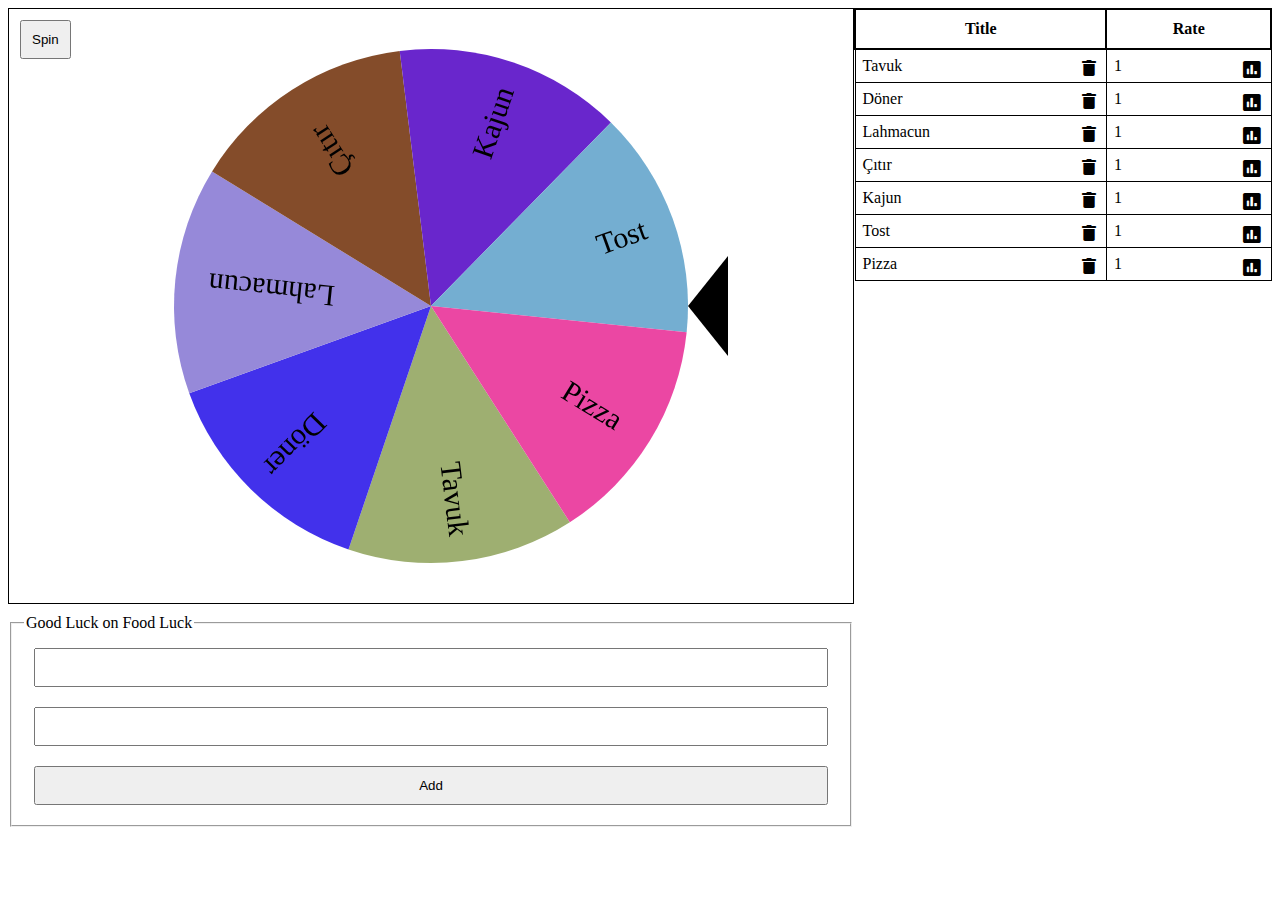
==== public/index.html @ b06a97ad "multiple voting" ====
<html lang="en">
  <head>
    <meta charset="UTF-8" />
    <meta http-equiv="X-UA-Compatible" content="IE=edge" />
    <meta name="viewport" content="width=device-width, initial-scale=1.0" />
    <title>Food Luck</title>
    <link rel="shortcut icon" href="favico.png" type="image/x-icon" />
    <link rel="stylesheet" href="style.css" />
    <link
      rel="stylesheet"
      href="https://cdnjs.cloudflare.com/ajax/libs/font-awesome/5.15.4/css/all.min.css"
    />
    <script src="script.js" defer></script>
  </head>
  <body>
    <div class="container">
      <div class="left">
        <input type="button" value="Spin" class="spin" id="spin" />
        <canvas id="myCanvas"> </canvas>
        <form autocomplete="off" id="form">
          <fieldset>
            <legend>Good Luck on Food Luck</legend>
            <div class="input-container">
              <input type="text" name="title" id="title" required />
              <input type="number" name="title" id="rate" />
              <input type="submit" name="submit" id="add" value="Add" />
            </div>
          </fieldset>
        </form>
      </div>
      <table id="table">
        <tr>
          <th>Title</th>
          <th>Rate</th>
        </tr>
      </table>
      <div class="vote-modal" id="vote-modal">
        <div class="vote-modal-content" id="vote-modal-content">
          <div>
            <h3><span id="voting-title"></span> Oylayın</h3>
            <h6>Oyunuz güncel oya eklenecektir</h6>
          </div>
          <div style="display: flex; flex-direction: row">
            <input type="number" name="Range Count" id="range-count" />
            <input
              type="button"
              value="Create Range"
              name="Create Range"
              id="create-range-button"
            />
          </div>
          <div class="range-container" id="range-container"></div>
          <div>
            <input type="button" value="Vote" id="vote-button" />
            <input type="button" value="Cancel" id="vote-cancel-button" />
          </div>
        </div>
      </div>
      <div class="vote-modal" id="delete-modal">
        <div class="vote-modal-content" id="delete-modal-content">
          <div>
            <h3>Silmek İstediğinize Emin Misiniz?</h3>
          </div>

          <div>
            <input type="button" value="Delete" id="delete-button" />
            <input type="button" value="Cancel" id="delete-cancel-button" />
          </div>
        </div>
      </div>
    </div>
  </body>
</html>
---- public/style.css ----
.container {
  display: flex;
  flex-direction: row;
}
canvas {
  display: block;
  border: 1px solid black;
}
form {
  width: 100%;
  margin-top: 10px;
}
.input-container {
  display: flex;
  flex-direction: column;
}
input {
  padding: 10px;
  margin: 10px;
}
table {
  width: 100%;
  border: 1px solid black;
  height: 67%;
  border-collapse: collapse;
}
tr,
td {
  border: 1px solid black;
  padding: 7px;
}
th {
  border: 2px solid black;
  padding: 10px;
}
td {
  position: relative;
}
.table-icon {
  position: absolute;
  top: 0;
  right: 0;
  margin: 10px;
}
datalist {
  display: flex;
  justify-content: space-between;
  margin: 0 10 0 10;
  color: black;
}

.vote-range {
  display: flex;
  width: 100%;
  margin: 0;
  padding: 0;
}
.vote-modal {
  display: none;
  position: absolute;
  background-color: rgba(151, 102, 197, 0.288);
  top: 0;
  bottom: 0;
  left: 0;
  right: 0;
  justify-content: center;
  align-items: center;
}
.vote-modal-content {
  background-color: rgb(151, 102, 197);
  display: flex;
  flex-direction: column;
  text-align: center;
  padding: 20px;
}
.spin {
  position: absolute;
  top: 0;
  left: 0;
  margin: 20px;
}
.range-container {
  margin-bottom: 15px;
}
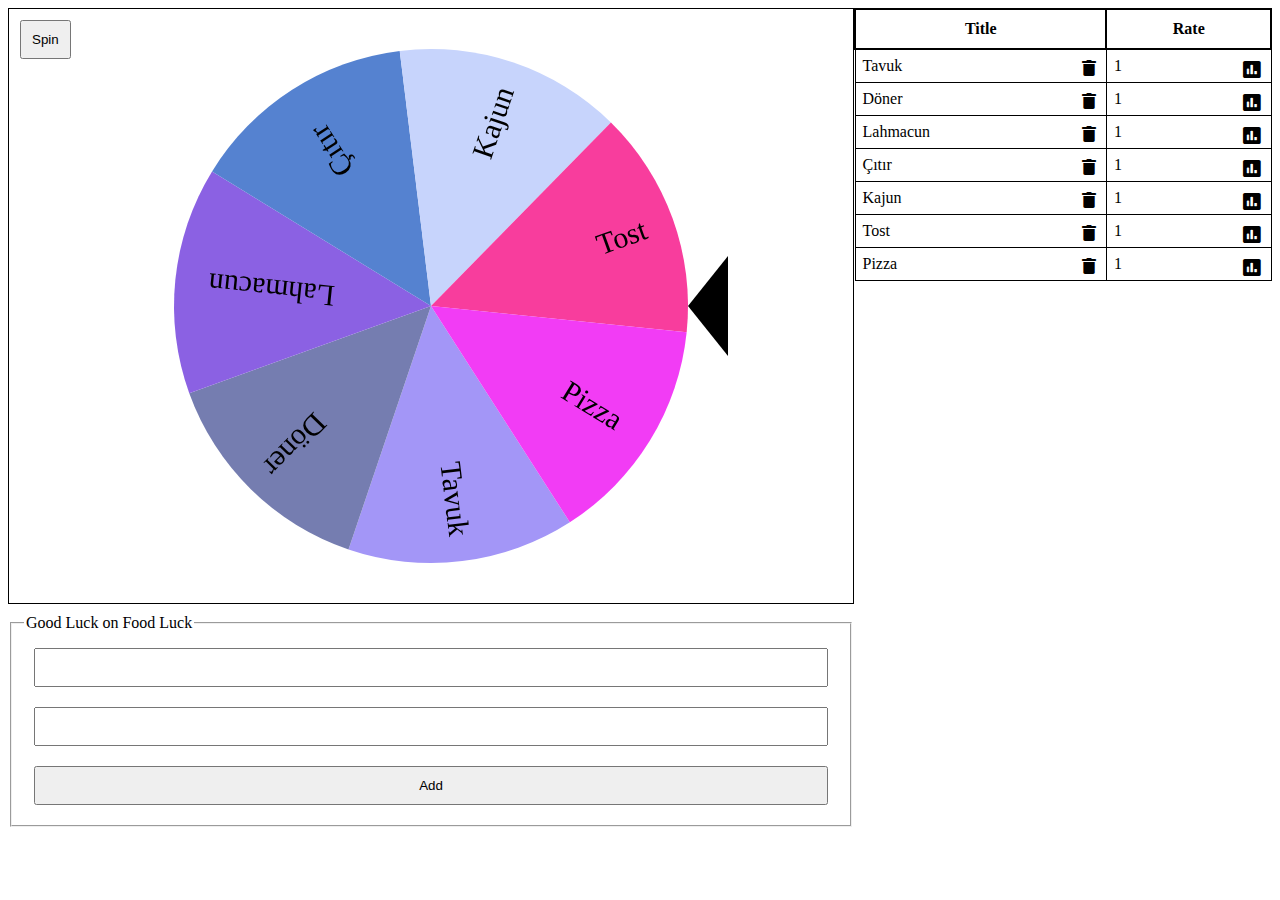
==== commit 1a87058e: "winner text" ====
--- a/public/index.html
+++ b/public/index.html
@@ -17,6 +17,9 @@
       <div class="left">
         <input type="button" value="Spin" class="spin" id="spin" />
         <canvas id="myCanvas"> </canvas>
+        <h2 class="winner" id="winner-text">
+          Winner <span id="winner"></span>
+        </h2>
         <form autocomplete="off" id="form">
           <fieldset>
             <legend>Good Luck on Food Luck</legend>
--- a/public/style.css
+++ b/public/style.css
@@ -82,3 +82,12 @@
 .range-container {
   margin-bottom: 15px;
 }
+.winner {
+  position: absolute;
+  display: none;
+  background-color: rgba(151, 102, 197, 0.61);
+  top: 30%;
+  font-size: 35px;
+  left: 30%;
+  transform: translate(-25%, 0);
+}
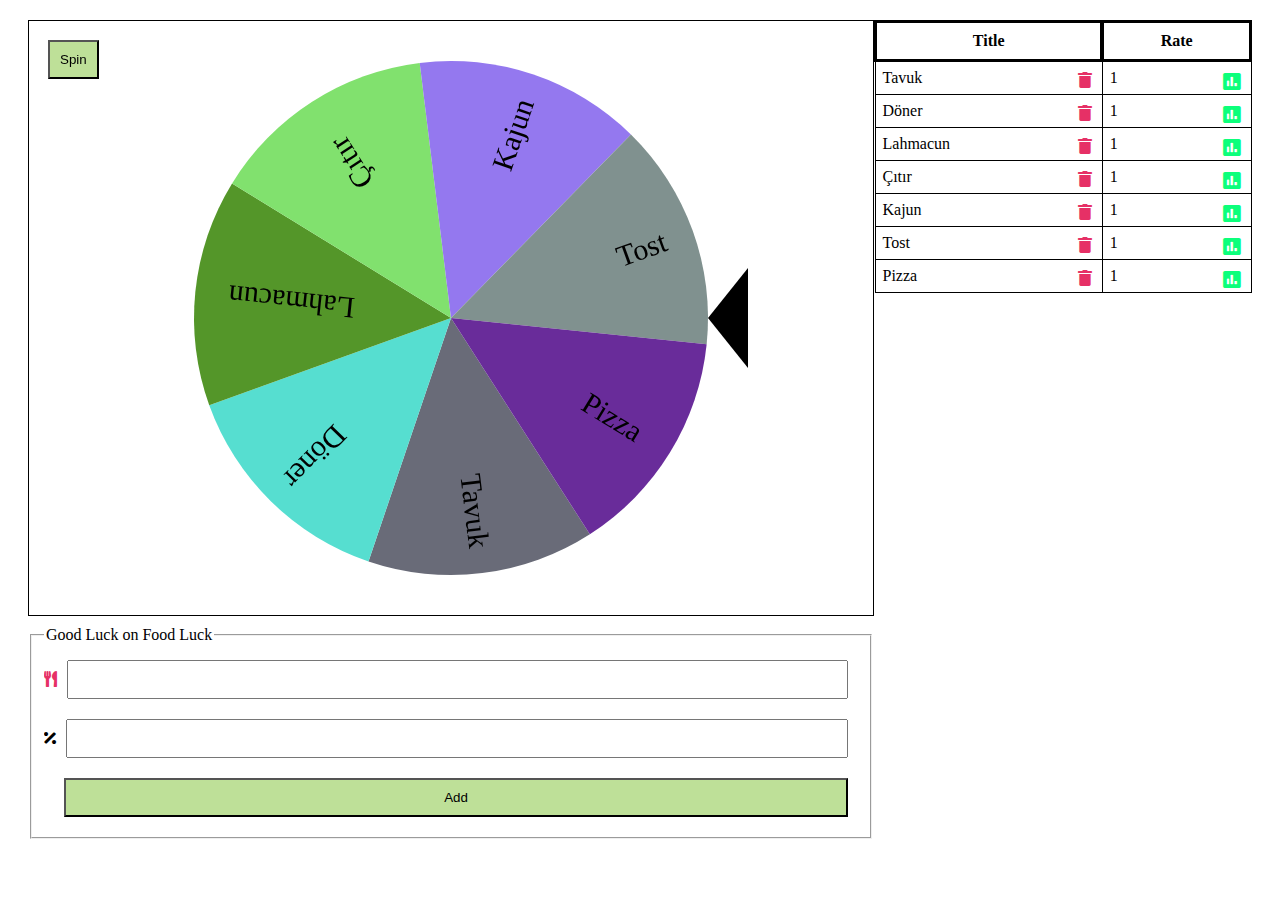
==== commit 9f50e1a0: "nice css" ====
--- a/public/index.html
+++ b/public/index.html
@@ -24,9 +24,21 @@
           <fieldset>
             <legend>Good Luck on Food Luck</legend>
             <div class="input-container">
-              <input type="text" name="title" id="title" required />
-              <input type="number" name="title" id="rate" />
-              <input type="submit" name="submit" id="add" value="Add" />
+              <div style="display: flex; align-items: center">
+                <i class="fas fa-utensils" style="color: rgb(230, 48, 102)"></i>
+                <input type="text" name="title" id="title" required />
+              </div>
+              <div style="display: flex; align-items: center">
+                <i class="fas fa-percentage"></i>
+                <input type="number" name="title" id="rate" />
+              </div>
+              <input
+                type="submit"
+                name="submit"
+                id="add"
+                value="Add"
+                style="margin-left: 20px"
+              />
             </div>
           </fieldset>
         </form>
--- a/public/style.css
+++ b/public/style.css
@@ -1,6 +1,8 @@
 .container {
   display: flex;
   flex-direction: row;
+  margin: 20px;
+  position: relative;
 }
 canvas {
   display: block;
@@ -17,6 +19,11 @@
 input {
   padding: 10px;
   margin: 10px;
+  flex: 1;
+}
+input[type="button"],
+input[type="submit"] {
+  background-color: rgba(149, 204, 87, 0.61);
 }
 table {
   width: 100%;
@@ -32,6 +39,8 @@
 th {
   border: 2px solid black;
   padding: 10px;
+  box-sizing: border-box;
+  box-shadow: inset 0px 0px 0px 1px black;
 }
 td {
   position: relative;
@@ -91,3 +100,9 @@
   left: 30%;
   transform: translate(-25%, 0);
 }
+
+@media all and (max-width: 1000px) {
+  .container {
+    flex-direction: column;
+  }
+}
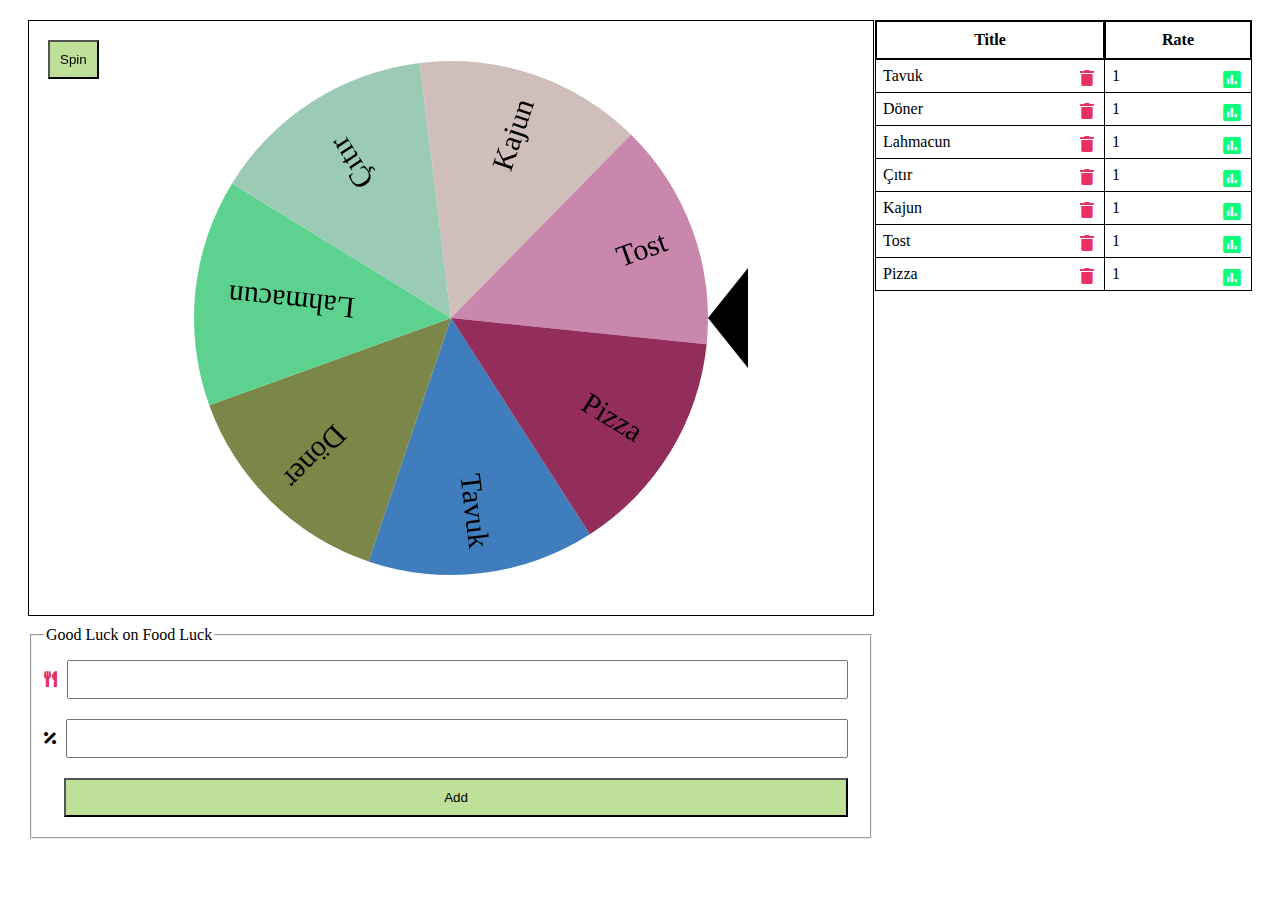
==== commit 47de44be: "default 1 range" ====
--- a/public/index.html
+++ b/public/index.html
@@ -49,38 +49,63 @@
           <th>Rate</th>
         </tr>
       </table>
-      <div class="vote-modal" id="vote-modal">
-        <div class="vote-modal-content" id="vote-modal-content">
-          <div>
-            <h3><span id="voting-title"></span> Oylayın</h3>
-            <h6>Oyunuz güncel oya eklenecektir</h6>
-          </div>
-          <div style="display: flex; flex-direction: row">
-            <input type="number" name="Range Count" id="range-count" />
+    </div>
+    <div class="vote-modal" id="vote-modal">
+      <div class="vote-modal-content" id="vote-modal-content">
+        <div>
+          <h3><span id="voting-title"></span> Oylayın</h3>
+          <h6>Oyunuz güncel oya eklenecektir</h6>
+        </div>
+        <div style="display: flex; flex-direction: row">
+          <input type="number" name="Range Count" id="range-count" />
+          <input
+            type="button"
+            value="Create Range"
+            name="Create Range"
+            id="create-range-button"
+          />
+        </div>
+        <div class="range-container" id="range-container">
+          <div style="margin-top: 25px">
             <input
-              type="button"
-              value="Create Range"
-              name="Create Range"
-              id="create-range-button"
+              id="vote-range-undefined"
+              class="vote-range"
+              type="range"
+              min="0"
+              max="10"
+              step="1"
+              value="0"
             />
-          </div>
-          <div class="range-container" id="range-container"></div>
-          <div>
-            <input type="button" value="Vote" id="vote-button" />
-            <input type="button" value="Cancel" id="vote-cancel-button" />
+            <datalist>
+              <option>0</option>
+              <option>1</option>
+              <option>2</option>
+              <option>3</option>
+              <option>4</option>
+              <option>5</option>
+              <option>6</option>
+              <option>7</option>
+              <option>8</option>
+              <option>9</option>
+              <option>10</option>
+            </datalist>
           </div>
         </div>
+        <div>
+          <input type="button" value="Vote" id="vote-button" />
+          <input type="button" value="Cancel" id="vote-cancel-button" />
+        </div>
       </div>
-      <div class="vote-modal" id="delete-modal">
-        <div class="vote-modal-content" id="delete-modal-content">
-          <div>
-            <h3>Silmek İstediğinize Emin Misiniz?</h3>
-          </div>
+    </div>
+    <div class="vote-modal" id="delete-modal">
+      <div class="vote-modal-content" id="delete-modal-content">
+        <div>
+          <h3>Silmek İstediğinize Emin Misiniz?</h3>
+        </div>
 
-          <div>
-            <input type="button" value="Delete" id="delete-button" />
-            <input type="button" value="Cancel" id="delete-cancel-button" />
-          </div>
+        <div>
+          <input type="button" value="Delete" id="delete-button" />
+          <input type="button" value="Cancel" id="delete-cancel-button" />
         </div>
       </div>
     </div>
--- a/public/style.css
+++ b/public/style.css
@@ -30,6 +30,7 @@
   border: 1px solid black;
   height: 67%;
   border-collapse: collapse;
+  margin-left: 1px;
 }
 tr,
 td {
@@ -37,7 +38,7 @@
   padding: 7px;
 }
 th {
-  border: 2px solid black;
+  border: 1px solid black;
   padding: 10px;
   box-sizing: border-box;
   box-shadow: inset 0px 0px 0px 1px black;
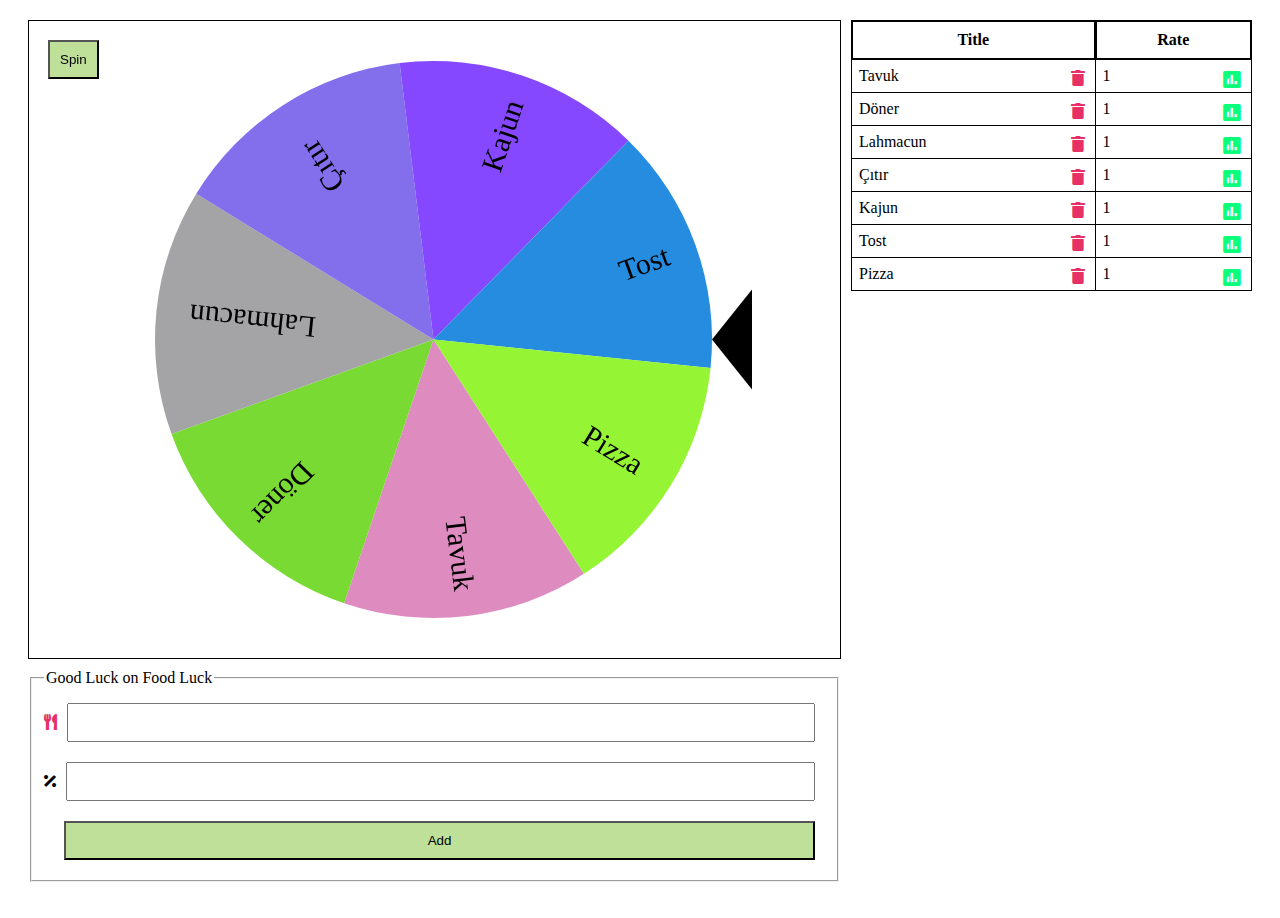
==== commit c9962736: "change canvas size according to form" ====
--- a/public/index.html
+++ b/public/index.html
@@ -14,7 +14,7 @@
   </head>
   <body>
     <div class="container">
-      <div class="left">
+      <div class="left" id="left-div" style="flex: 2">
         <input type="button" value="Spin" class="spin" id="spin" />
         <canvas id="myCanvas"> </canvas>
         <h2 class="winner" id="winner-text">
--- a/public/style.css
+++ b/public/style.css
@@ -30,7 +30,8 @@
   border: 1px solid black;
   height: 67%;
   border-collapse: collapse;
-  margin-left: 1px;
+  margin-left: 10px;
+  flex: 1;
 }
 tr,
 td {
@@ -45,6 +46,7 @@
 }
 td {
   position: relative;
+  text-overflow: ellipsis;
 }
 .table-icon {
   position: absolute;
@@ -106,4 +108,7 @@
   .container {
     flex-direction: column;
   }
+  table {
+    margin-left: 0;
+  }
 }
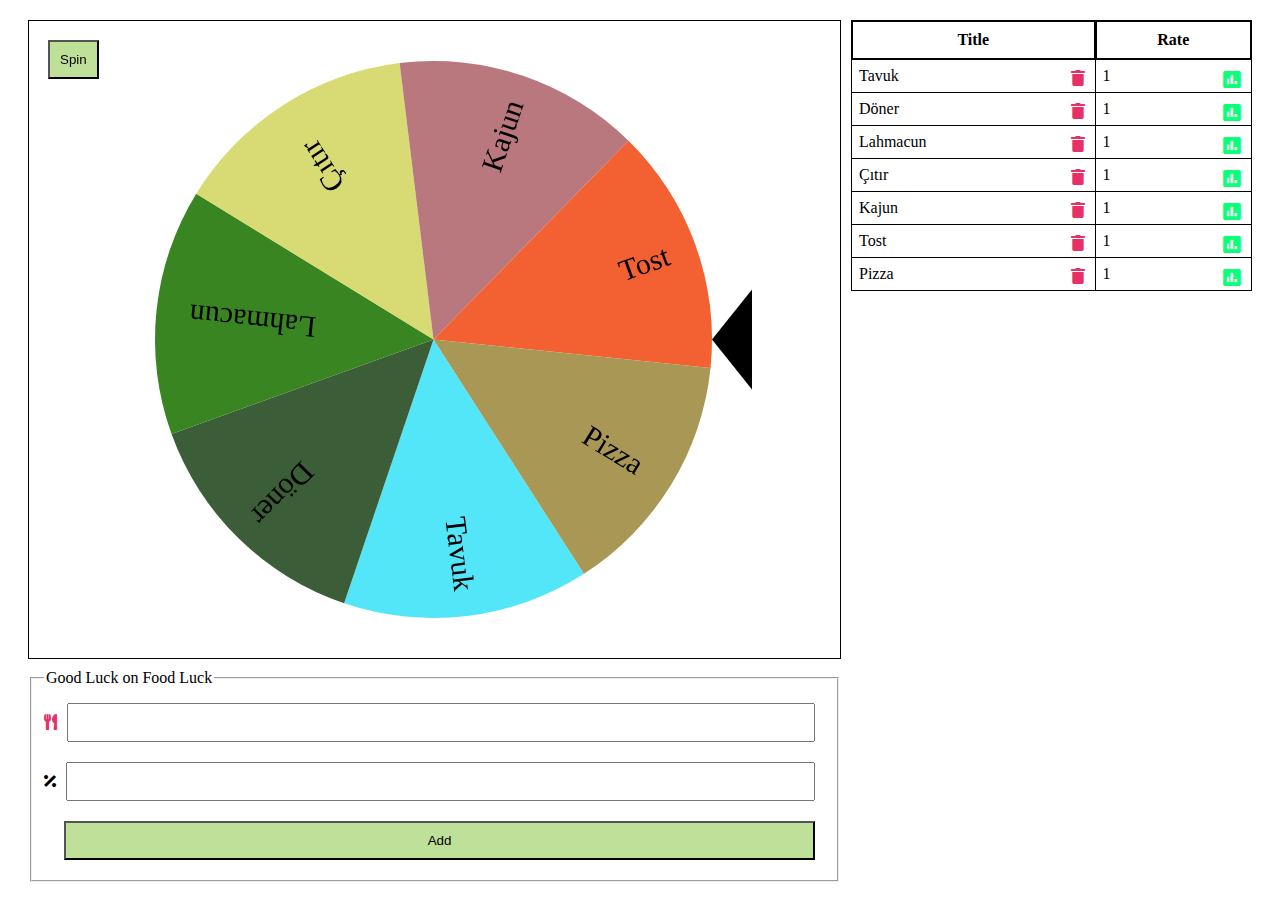
==== commit 7569829a: "add default range on window load" ====
--- a/public/index.html
+++ b/public/index.html
@@ -65,32 +65,7 @@
             id="create-range-button"
           />
         </div>
-        <div class="range-container" id="range-container">
-          <div style="margin-top: 25px">
-            <input
-              id="vote-range-undefined"
-              class="vote-range"
-              type="range"
-              min="0"
-              max="10"
-              step="1"
-              value="0"
-            />
-            <datalist>
-              <option>0</option>
-              <option>1</option>
-              <option>2</option>
-              <option>3</option>
-              <option>4</option>
-              <option>5</option>
-              <option>6</option>
-              <option>7</option>
-              <option>8</option>
-              <option>9</option>
-              <option>10</option>
-            </datalist>
-          </div>
-        </div>
+        <div class="range-container" id="range-container"></div>
         <div>
           <input type="button" value="Vote" id="vote-button" />
           <input type="button" value="Cancel" id="vote-cancel-button" />
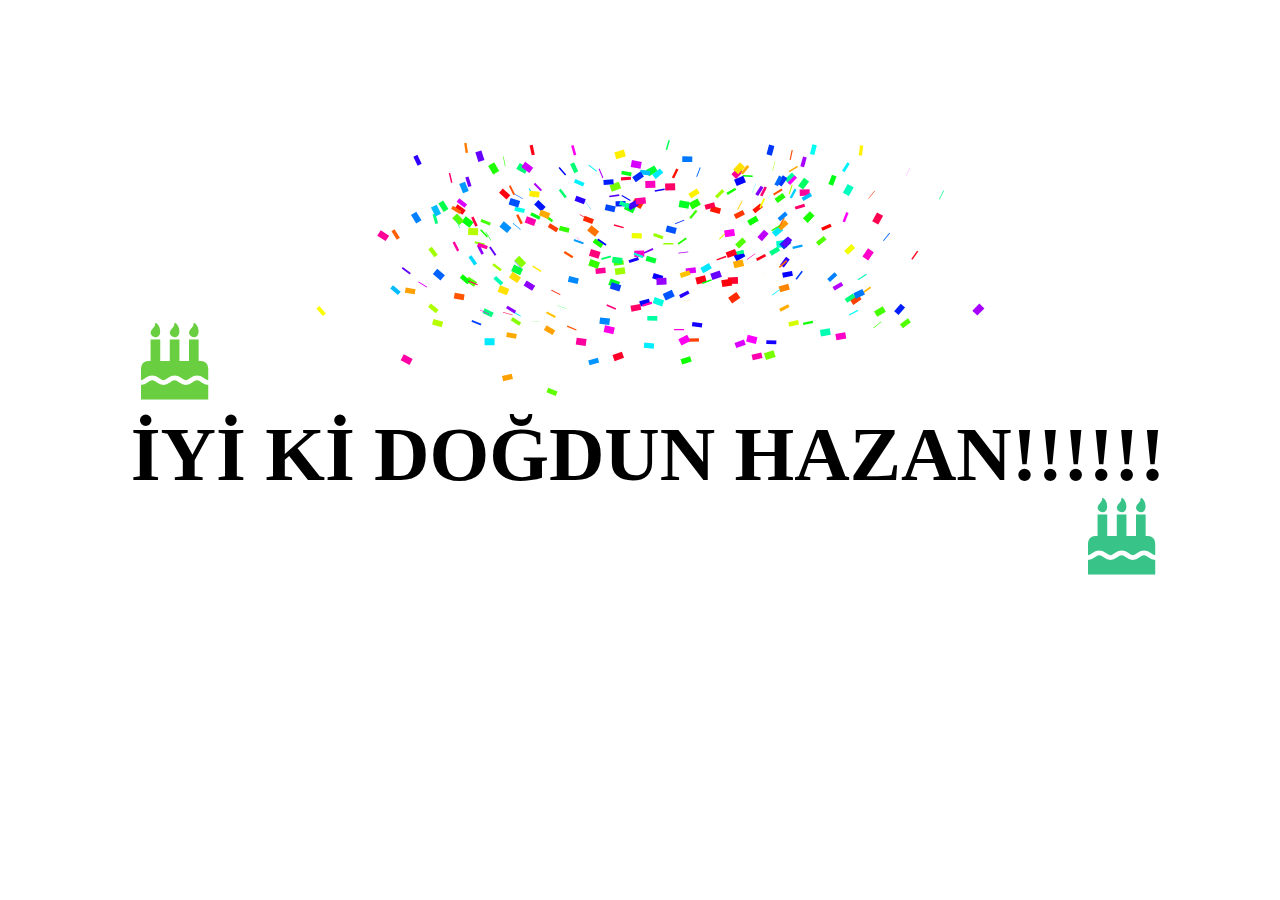
==== commit a7946c98: "happy birthday" ====
--- a/public/index.html
+++ b/public/index.html
@@ -3,7 +3,7 @@
     <meta charset="UTF-8" />
     <meta http-equiv="X-UA-Compatible" content="IE=edge" />
     <meta name="viewport" content="width=device-width, initial-scale=1.0" />
-    <title>Food Luck</title>
+    <title>Happy de Birthday to you</title>
     <link rel="shortcut icon" href="favico.png" type="image/x-icon" />
     <link rel="stylesheet" href="style.css" />
     <link
@@ -13,7 +13,32 @@
     <script src="script.js" defer></script>
   </head>
   <body>
-    <div class="container">
+    <canvas id="myCanvas"> </canvas>
+    <h2
+      class="happy-birth"
+      style="font-size: 6vw; display: flex; flex-direction: column"
+    >
+      <span
+        style="
+          color: rgb(105, 207, 65);
+          margin-bottom: 10px;
+          align-self: flex-start;
+          margin-left: 10px;
+        "
+        ><i class="fas fa-birthday-cake"></i
+      ></span>
+      İYİ Kİ DOĞDUN HAZAN!!!!!!
+      <span
+        style="
+          align-self: flex-end;
+          color: rgb(56, 196, 137);
+          margin-right: 10px;
+        "
+        ><i class="fas fa-birthday-cake"></i
+      ></span>
+    </h2>
+
+    <!-- <div class="container">
       <div class="left" id="left-div" style="flex: 2">
         <input type="button" value="Spin" class="spin" id="spin" />
         <canvas id="myCanvas"> </canvas>
@@ -83,6 +108,6 @@
           <input type="button" value="Cancel" id="delete-cancel-button" />
         </div>
       </div>
-    </div>
+    </div> -->
   </body>
 </html>
--- a/public/style.css
+++ b/public/style.css
@@ -6,7 +6,16 @@
 }
 canvas {
   display: block;
-  border: 1px solid black;
+  /* border: 1px solid black; */
+  position: absolute;
+  top: 0;
+  left: 0;
+}
+body {
+  display: flex;
+  justify-content: center;
+  align-items: center;
+  width: 100%;
 }
 form {
   width: 100%;
@@ -111,4 +120,25 @@
   table {
     margin-left: 0;
   }
+  .happy-birth {
+    font-size: 8vw !important;
+    text-align: center;
+  }
 }
+.happy-birth {
+  animation-name: example;
+  animation-duration: 0.5s;
+  animation-iteration-count: infinite;
+}
+
+@keyframes example {
+  0% {
+    color: red;
+  }
+  50% {
+    color: yellow;
+  }
+  100% {
+    color: red;
+  }
+}
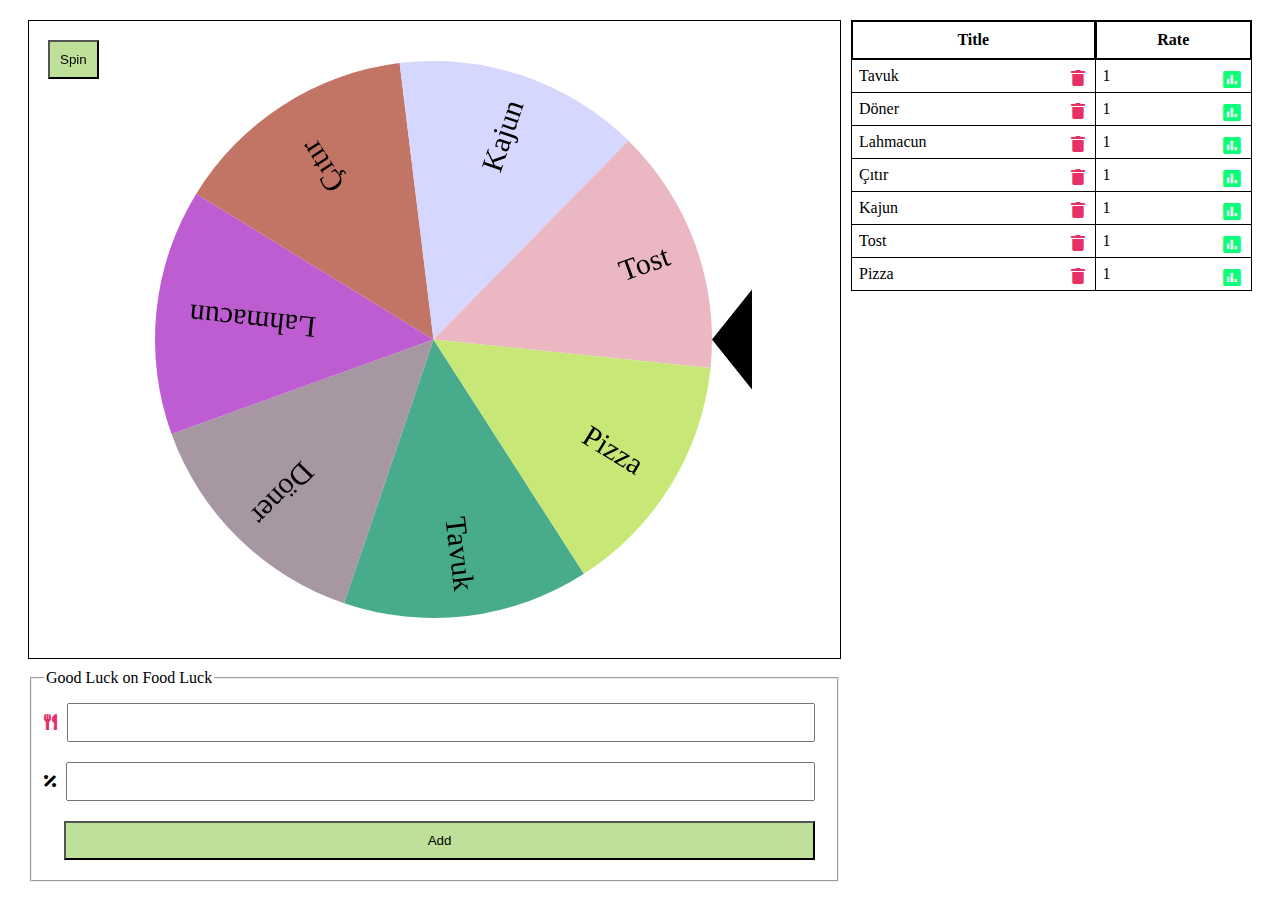
==== commit 718df638: "Revert "happy birthday"" ====
--- a/public/index.html
+++ b/public/index.html
@@ -3,7 +3,7 @@
     <meta charset="UTF-8" />
     <meta http-equiv="X-UA-Compatible" content="IE=edge" />
     <meta name="viewport" content="width=device-width, initial-scale=1.0" />
-    <title>Happy de Birthday to you</title>
+    <title>Food Luck</title>
     <link rel="shortcut icon" href="favico.png" type="image/x-icon" />
     <link rel="stylesheet" href="style.css" />
     <link
@@ -13,32 +13,7 @@
     <script src="script.js" defer></script>
   </head>
   <body>
-    <canvas id="myCanvas"> </canvas>
-    <h2
-      class="happy-birth"
-      style="font-size: 6vw; display: flex; flex-direction: column"
-    >
-      <span
-        style="
-          color: rgb(105, 207, 65);
-          margin-bottom: 10px;
-          align-self: flex-start;
-          margin-left: 10px;
-        "
-        ><i class="fas fa-birthday-cake"></i
-      ></span>
-      İYİ Kİ DOĞDUN HAZAN!!!!!!
-      <span
-        style="
-          align-self: flex-end;
-          color: rgb(56, 196, 137);
-          margin-right: 10px;
-        "
-        ><i class="fas fa-birthday-cake"></i
-      ></span>
-    </h2>
-
-    <!-- <div class="container">
+    <div class="container">
       <div class="left" id="left-div" style="flex: 2">
         <input type="button" value="Spin" class="spin" id="spin" />
         <canvas id="myCanvas"> </canvas>
@@ -108,6 +83,6 @@
           <input type="button" value="Cancel" id="delete-cancel-button" />
         </div>
       </div>
-    </div> -->
+    </div>
   </body>
 </html>
--- a/public/style.css
+++ b/public/style.css
@@ -6,16 +6,7 @@
 }
 canvas {
   display: block;
-  /* border: 1px solid black; */
-  position: absolute;
-  top: 0;
-  left: 0;
-}
-body {
-  display: flex;
-  justify-content: center;
-  align-items: center;
-  width: 100%;
+  border: 1px solid black;
 }
 form {
   width: 100%;
@@ -120,25 +111,4 @@
   table {
     margin-left: 0;
   }
-  .happy-birth {
-    font-size: 8vw !important;
-    text-align: center;
-  }
 }
-.happy-birth {
-  animation-name: example;
-  animation-duration: 0.5s;
-  animation-iteration-count: infinite;
-}
-
-@keyframes example {
-  0% {
-    color: red;
-  }
-  50% {
-    color: yellow;
-  }
-  100% {
-    color: red;
-  }
-}
